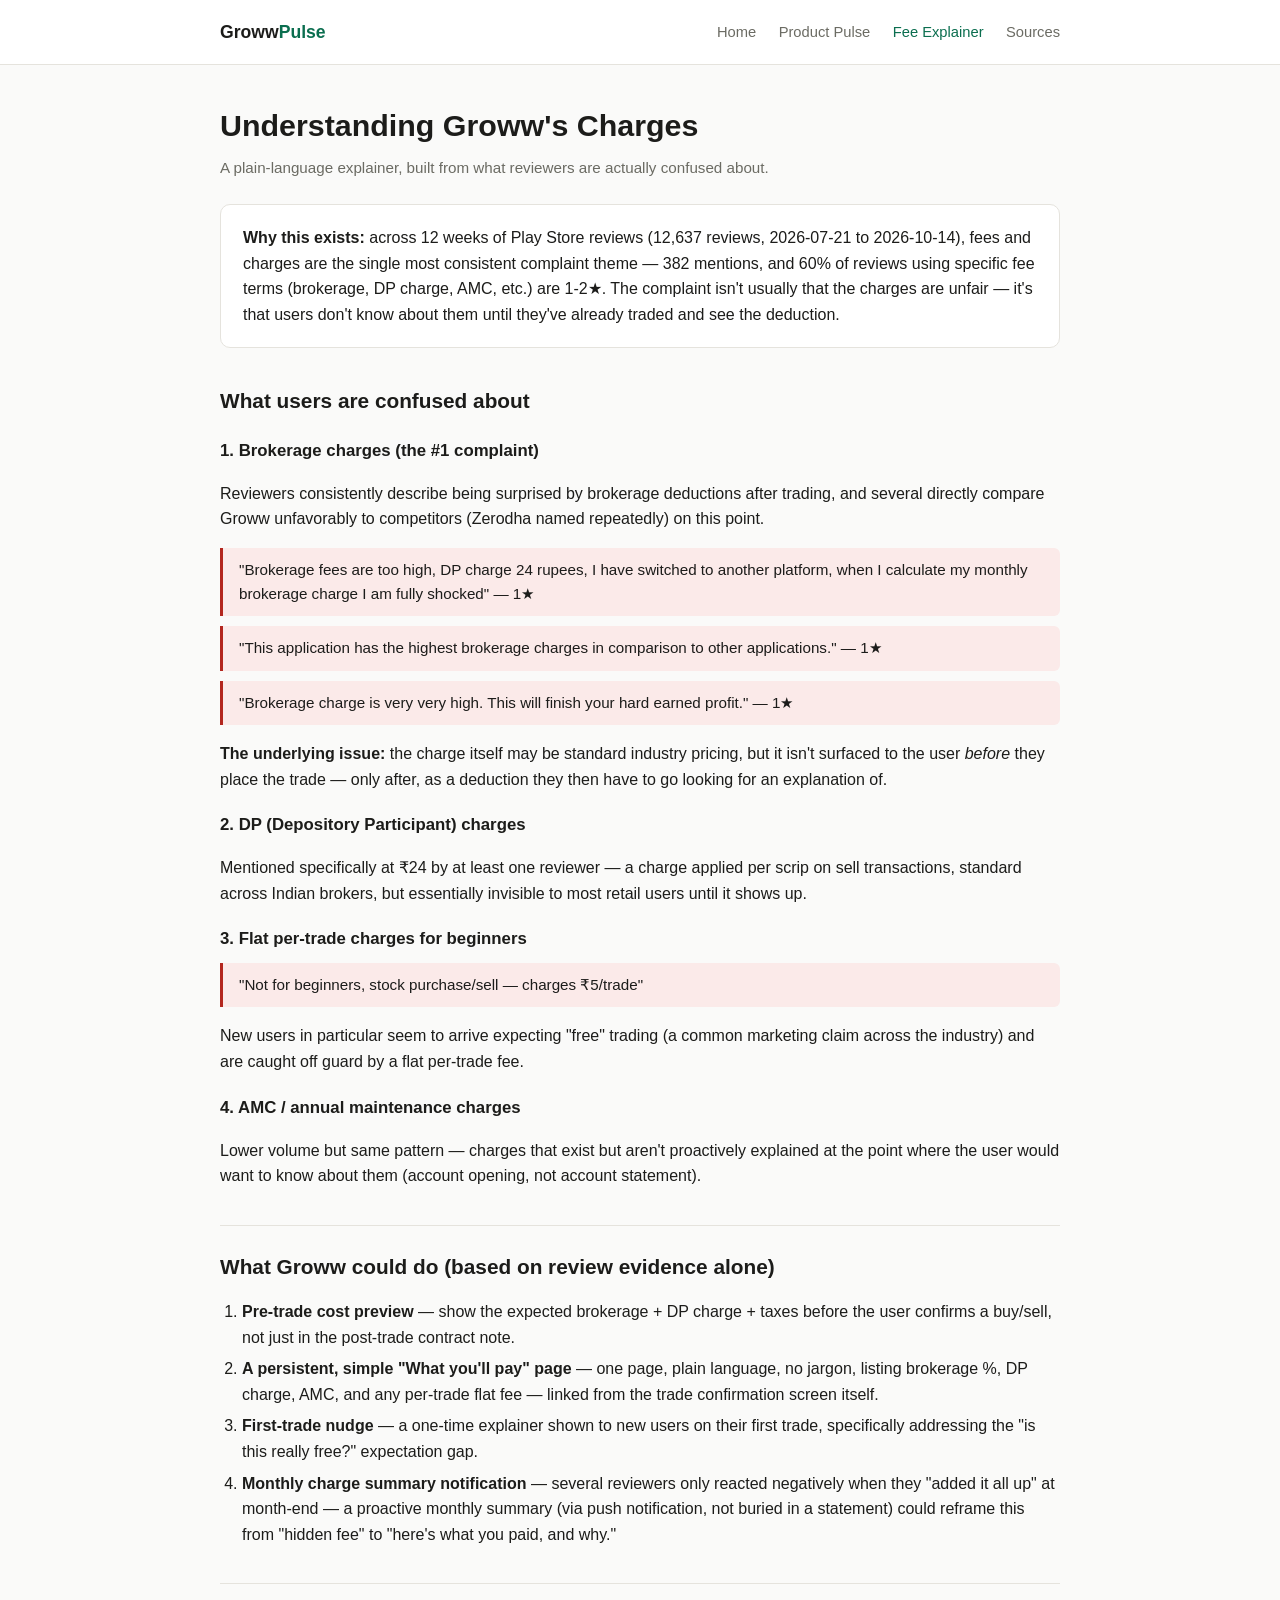
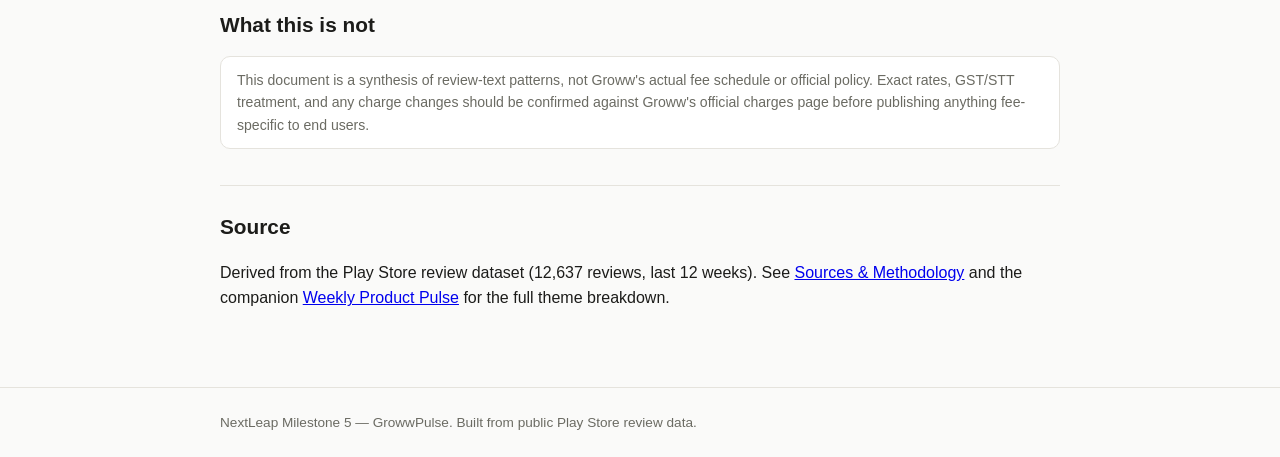
==== docs/fee-explainer.html @ f015d00c "Add GrowwPulse: review scrape, analysis, n8n workflow, static site Co-Authored-By: Claude Sonnet 5 <" ====
<!doctype html>
<html lang="en">
<head>
<meta charset="utf-8">
<meta name="viewport" content="width=device-width, initial-scale=1">
<title>Fee Explainer — GrowwPulse</title>
<link rel="stylesheet" href="assets/style.css">
</head>
<body>
<header class="site">
  <div class="wrap">
    <a class="brand" href="index.html">Groww<span>Pulse</span></a>
    <nav>
      <a href="index.html">Home</a>
      <a href="weekly-product-pulse.html">Product Pulse</a>
      <a href="fee-explainer.html" class="active">Fee Explainer</a>
      <a href="sources.html">Sources</a>
    </nav>
  </div>
</header>

<main>
  <div class="wrap">
    <h1>Understanding Groww's Charges</h1>
    <p class="subtitle">A plain-language explainer, built from what reviewers are actually confused about.</p>

    <div class="card">
      <strong>Why this exists:</strong> across 12 weeks of Play Store reviews (12,637 reviews, 2026-07-21 to 2026-10-14), fees and charges are the single most consistent complaint theme — 382 mentions, and 60% of reviews using specific fee terms (brokerage, DP charge, AMC, etc.) are 1-2★. The complaint isn't usually that the charges are unfair — it's that users don't know about them until they've already traded and see the deduction.
    </div>

    <h2>What users are confused about</h2>

    <h3>1. Brokerage charges (the #1 complaint)</h3>
    <p>Reviewers consistently describe being surprised by brokerage deductions after trading, and several directly compare Groww unfavorably to competitors (Zerodha named repeatedly) on this point.</p>
    <blockquote class="neg">"Brokerage fees are too high, DP charge 24 rupees, I have switched to another platform, when I calculate my monthly brokerage charge I am fully shocked" — 1★</blockquote>
    <blockquote class="neg">"This application has the highest brokerage charges in comparison to other applications." — 1★</blockquote>
    <blockquote class="neg">"Brokerage charge is very very high. This will finish your hard earned profit." — 1★</blockquote>
    <p><strong>The underlying issue:</strong> the charge itself may be standard industry pricing, but it isn't surfaced to the user <em>before</em> they place the trade — only after, as a deduction they then have to go looking for an explanation of.</p>

    <h3>2. DP (Depository Participant) charges</h3>
    <p>Mentioned specifically at ₹24 by at least one reviewer — a charge applied per scrip on sell transactions, standard across Indian brokers, but essentially invisible to most retail users until it shows up.</p>

    <h3>3. Flat per-trade charges for beginners</h3>
    <blockquote class="neg">"Not for beginners, stock purchase/sell — charges ₹5/trade"</blockquote>
    <p>New users in particular seem to arrive expecting "free" trading (a common marketing claim across the industry) and are caught off guard by a flat per-trade fee.</p>

    <h3>4. AMC / annual maintenance charges</h3>
    <p>Lower volume but same pattern — charges that exist but aren't proactively explained at the point where the user would want to know about them (account opening, not account statement).</p>

    <h2>What Groww could do (based on review evidence alone)</h2>
    <ol>
      <li><strong>Pre-trade cost preview</strong> — show the expected brokerage + DP charge + taxes before the user confirms a buy/sell, not just in the post-trade contract note.</li>
      <li><strong>A persistent, simple "What you'll pay" page</strong> — one page, plain language, no jargon, listing brokerage %, DP charge, AMC, and any per-trade flat fee — linked from the trade confirmation screen itself.</li>
      <li><strong>First-trade nudge</strong> — a one-time explainer shown to new users on their first trade, specifically addressing the "is this really free?" expectation gap.</li>
      <li><strong>Monthly charge summary notification</strong> — several reviewers only reacted negatively when they "added it all up" at month-end — a proactive monthly summary (via push notification, not buried in a statement) could reframe this from "hidden fee" to "here's what you paid, and why."</li>
    </ol>

    <h2>What this is not</h2>
    <p class="note">This document is a synthesis of review-text patterns, not Groww's actual fee schedule or official policy. Exact rates, GST/STT treatment, and any charge changes should be confirmed against Groww's official charges page before publishing anything fee-specific to end users.</p>

    <h2>Source</h2>
    <p>Derived from the Play Store review dataset (12,637 reviews, last 12 weeks). See <a href="sources.html">Sources &amp; Methodology</a> and the companion <a href="weekly-product-pulse.html">Weekly Product Pulse</a> for the full theme breakdown.</p>
  </div>
</main>

<footer>
  <div class="wrap">NextLeap Milestone 5 — GrowwPulse. Built from public Play Store review data.</div>
</footer>
</body>
</html>
---- docs/assets/style.css ----
:root {
  --bg: #fafaf9;
  --surface: #ffffff;
  --text: #1c1c1a;
  --muted: #6b6b63;
  --border: #e5e3dd;
  --accent: #0b6e4f;
  --accent-soft: #e6f4ef;
  --neg: #b3261e;
  --neg-soft: #fbeae9;
  --radius: 10px;
  --maxw: 880px;
}

@media (prefers-color-scheme: dark) {
  :root {
    --bg: #15161a;
    --surface: #1d1f24;
    --text: #eceae4;
    --muted: #9b9a92;
    --border: #2d2f35;
    --accent: #3ecf8e;
    --accent-soft: #163026;
    --neg: #ff6b63;
    --neg-soft: #2e1817;
  }
}

* { box-sizing: border-box; }

body {
  margin: 0;
  background: var(--bg);
  color: var(--text);
  font-family: -apple-system, BlinkMacSystemFont, "Segoe UI", Roboto, Helvetica, Arial, sans-serif;
  line-height: 1.6;
}

.wrap {
  max-width: var(--maxw);
  margin: 0 auto;
  padding: 0 20px;
}

header.site {
  border-bottom: 1px solid var(--border);
  background: var(--surface);
}

header.site .wrap {
  display: flex;
  align-items: center;
  justify-content: space-between;
  padding: 18px 20px;
  flex-wrap: wrap;
  gap: 10px;
}

.brand {
  font-weight: 700;
  font-size: 1.1rem;
  text-decoration: none;
  color: var(--text);
}

.brand span { color: var(--accent); }

nav a {
  color: var(--muted);
  text-decoration: none;
  margin-left: 18px;
  font-size: 0.92rem;
}

nav a:hover, nav a.active { color: var(--accent); }

main { padding: 36px 0 60px; }

h1 { font-size: 1.9rem; margin: 0 0 6px; }
h2 { font-size: 1.3rem; margin: 36px 0 12px; border-top: 1px solid var(--border); padding-top: 24px; }
h2:first-of-type { border-top: none; padding-top: 0; }
h3 { font-size: 1.05rem; margin: 20px 0 8px; }

.subtitle { color: var(--muted); font-size: 0.95rem; margin: 0 0 24px; }

.meta-row {
  display: flex;
  flex-wrap: wrap;
  gap: 8px;
  margin: 14px 0 28px;
}

.pill {
  background: var(--surface);
  border: 1px solid var(--border);
  border-radius: 999px;
  padding: 4px 12px;
  font-size: 0.82rem;
  color: var(--muted);
}

table {
  width: 100%;
  border-collapse: collapse;
  margin: 12px 0 24px;
  font-size: 0.92rem;
}

th, td {
  text-align: left;
  padding: 8px 10px;
  border-bottom: 1px solid var(--border);
}

th { color: var(--muted); font-weight: 600; }

tr:hover td { background: var(--surface); }

blockquote {
  border-left: 3px solid var(--accent);
  background: var(--accent-soft);
  margin: 10px 0;
  padding: 10px 16px;
  border-radius: 0 6px 6px 0;
  font-size: 0.95rem;
}

blockquote.neg { border-left-color: var(--neg); background: var(--neg-soft); }

.card {
  background: var(--surface);
  border: 1px solid var(--border);
  border-radius: var(--radius);
  padding: 20px 22px;
  margin: 16px 0;
}

.card-grid {
  display: grid;
  grid-template-columns: repeat(auto-fit, minmax(150px, 1fr));
  gap: 12px;
  margin: 16px 0 28px;
}

.stat {
  background: var(--surface);
  border: 1px solid var(--border);
  border-radius: var(--radius);
  padding: 14px 16px;
  text-align: center;
}

.stat .num { font-size: 1.5rem; font-weight: 700; color: var(--accent); }
.stat .label { font-size: 0.78rem; color: var(--muted); margin-top: 4px; }

ol, ul { padding-left: 22px; }
li { margin-bottom: 6px; }

a.btn {
  display: inline-block;
  background: var(--accent);
  color: #fff;
  text-decoration: none;
  padding: 9px 16px;
  border-radius: 7px;
  font-size: 0.9rem;
  margin: 4px 8px 4px 0;
}

a.btn.secondary {
  background: var(--surface);
  color: var(--text);
  border: 1px solid var(--border);
}

code {
  background: var(--surface);
  border: 1px solid var(--border);
  border-radius: 4px;
  padding: 1px 6px;
  font-size: 0.88em;
}

footer {
  border-top: 1px solid var(--border);
  padding: 24px 0;
  color: var(--muted);
  font-size: 0.85rem;
}

.note {
  font-size: 0.88rem;
  color: var(--muted);
  background: var(--surface);
  border: 1px solid var(--border);
  border-radius: var(--radius);
  padding: 12px 16px;
}
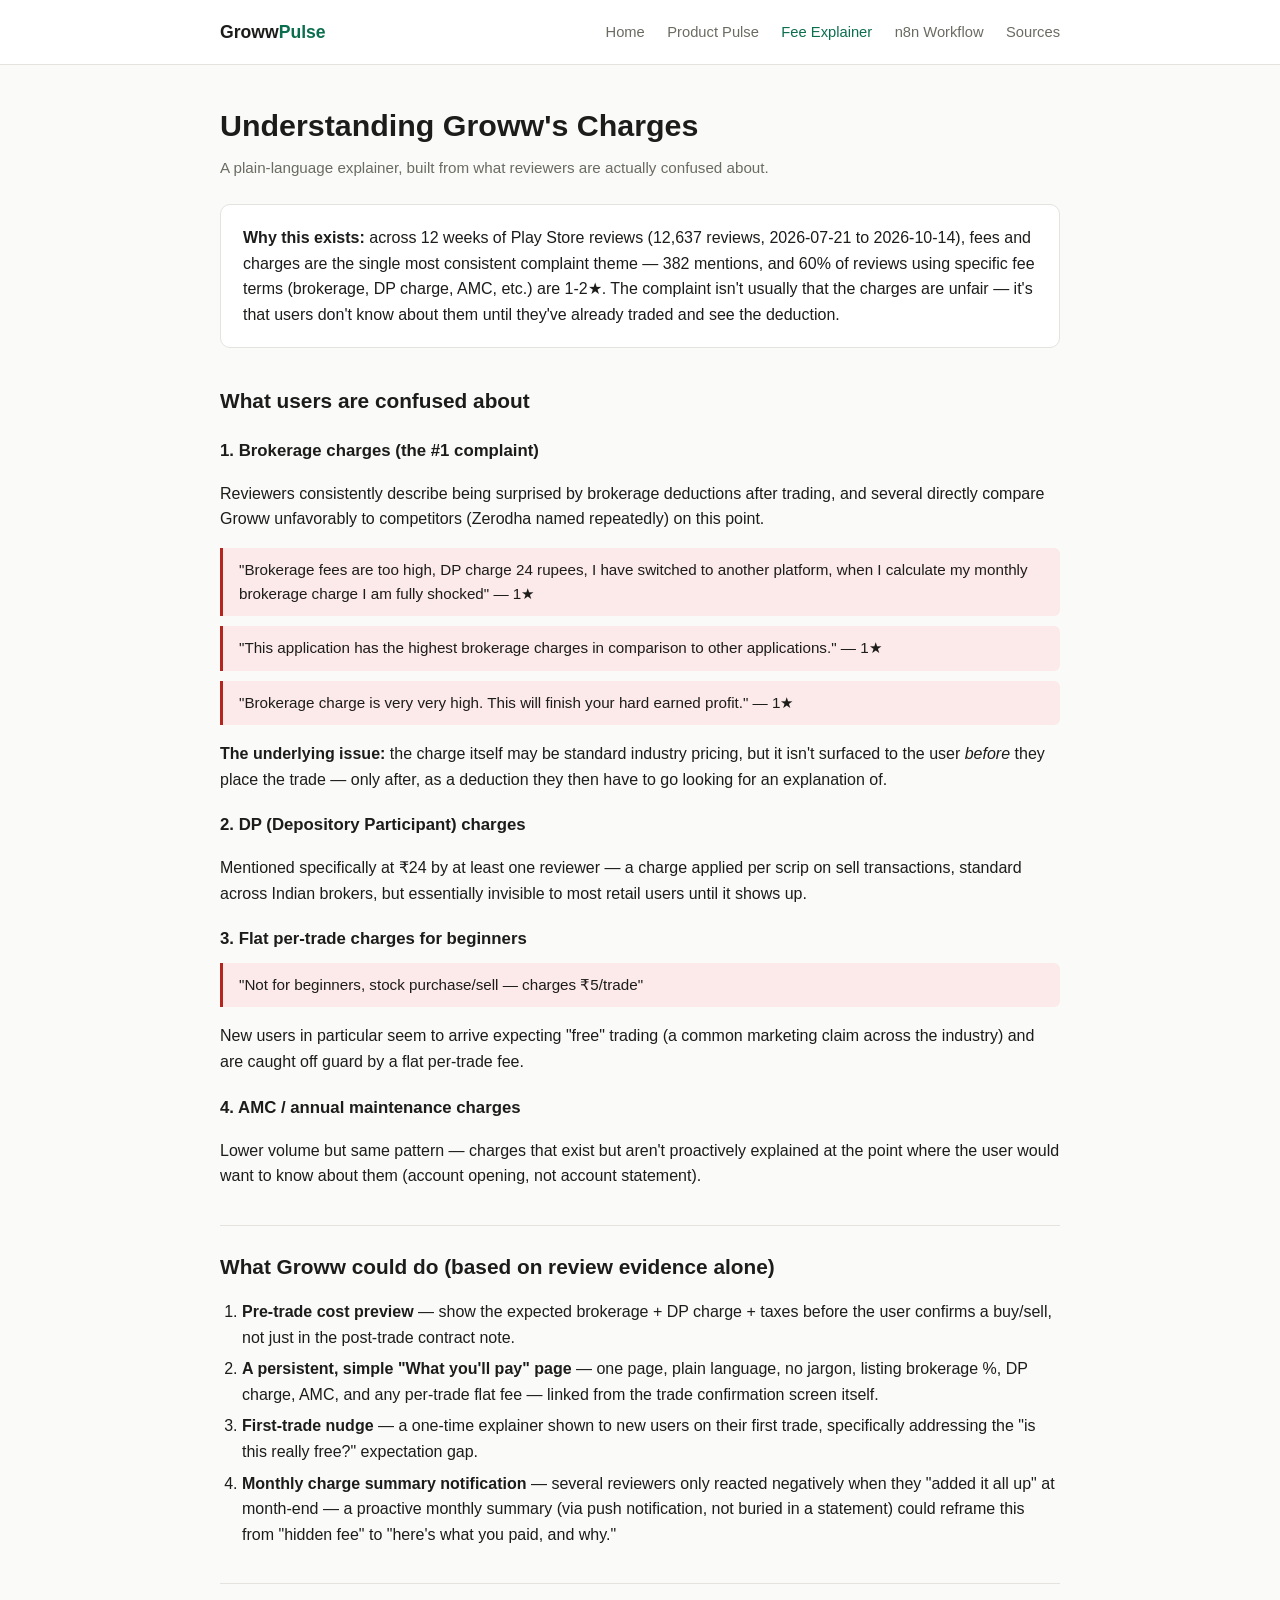
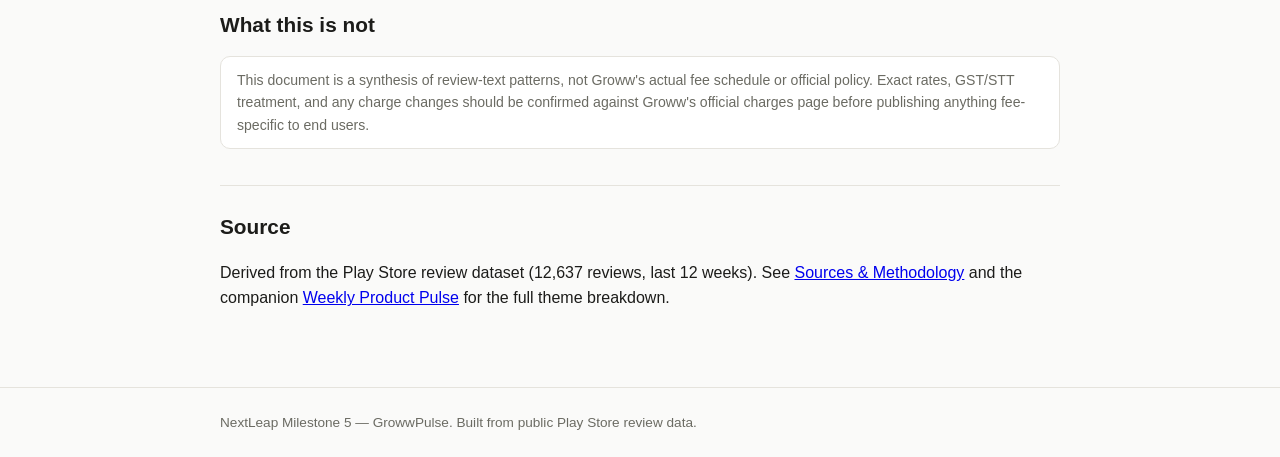
==== commit 9aca3dcc: "Add n8n workflow walkthrough page to the static site Co-Authored-By: Claude Sonnet 5 <noreply@anthro" ====
--- a/docs/fee-explainer.html
+++ b/docs/fee-explainer.html
@@ -14,6 +14,7 @@
       <a href="index.html">Home</a>
       <a href="weekly-product-pulse.html">Product Pulse</a>
       <a href="fee-explainer.html" class="active">Fee Explainer</a>
+      <a href="workflow.html">n8n Workflow</a>
       <a href="sources.html">Sources</a>
     </nav>
   </div>
